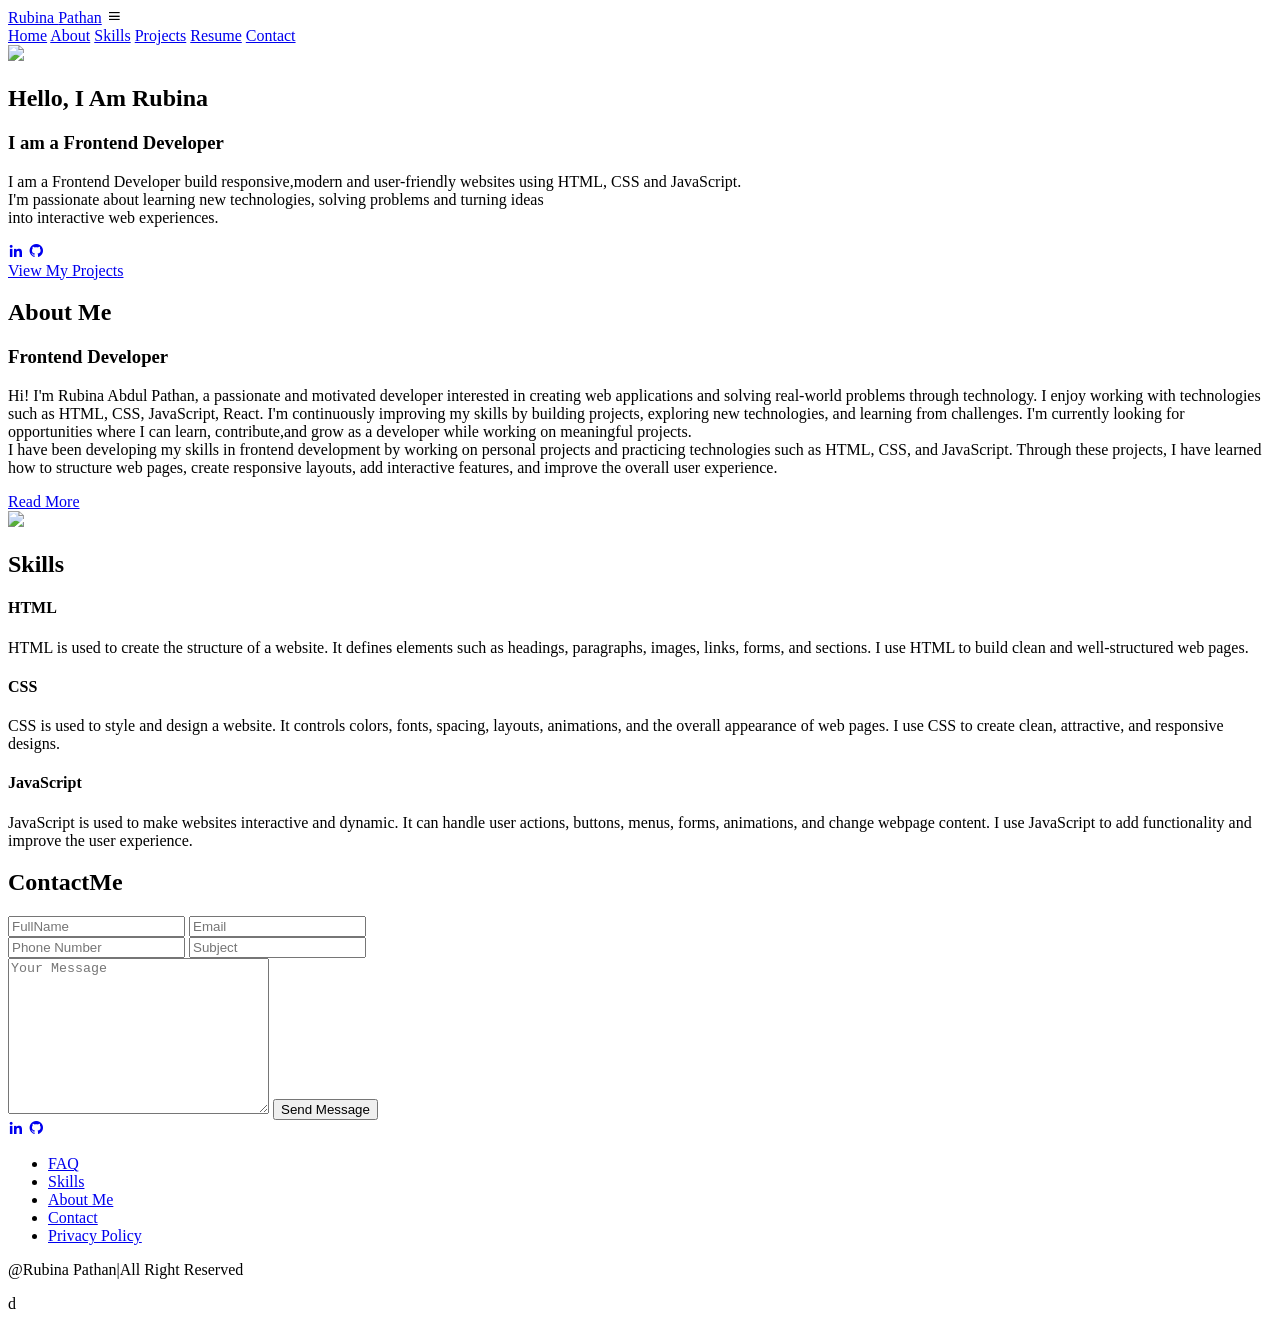
==== index.html @ aa69daaa "Add files via upload" ====
<!DOCTYPE html>
<html lang="en">

<head>
   <meta charset="UTF-8">
   <meta name="viewport" content="width=device-width, initial-scale=1.0">
   <title>Portfolio Website</title>
   <link rel="stylesheet" href="project.css">
   <link href='https://unpkg.com/boxicons@2.1.4/css/boxicons.min.css' rel='stylesheet'>
</head>

<body>

   <a href="https://boxicons.com/icons/menu?s=rounded&w=thin&p=basic"></a>

   <header class="header">
      <a href="index.html" class="logo">Rubina <span>Pathan</span></a>


      <i class='bx bx-menu' id="menu-icon"></i>
      <nav class="navbar">
         <a href="index.html" class="active">Home</a>
         <a href="About.html">About</a>
         <a href="Skills.html">Skills</a>
         <a href="Projects.html">Projects</a>
         <a href="Resume.html">Resume</a>
         <a href="Contact.html">Contact</a>

         <nav>
   </header>


   <section class="home-content" id="home">
      <div class="home-img">
         <img src="../image.jpeg">
      </div>

      <div class="home-content">
         <h1>Hello, I Am <span>Rubina</span></h1>

         <h3> I am a <span>Frontend Developer</span></h3>
         <p>I am a Frontend Developer build responsive,modern and user-friendly
            websites using HTML, CSS and JavaScript.<br>

            I'm passionate about learning new technologies,
            solving problems and turning ideas <br>into
            interactive web experiences.</p>

         <div class="social-icons">
            <a href="#"><i class='bx bxl-linkedin'></i></a>
            <a href="#"><i class='bx bxl-github'></i></a>

         </div>
         <div>
            <a href="Projects.html" class="btn">View My Projects</a>
         </div>
      </div>

   </section>

   <section class="About" id="about">
      <div class="about-content">
         <h2 class="heading">About <span>Me</span></h2>
         <h3>
            <span>Frontend Developer</span>
         </h3>
         <p>

            Hi! I'm Rubina Abdul Pathan, a passionate and motivated developer interested in creating web applications
            and solving real-world problems through technology.
            I enjoy working with technologies such as HTML, CSS, JavaScript, React. I'm continuously improving my skills
            by building
            projects, exploring new technologies, and learning from challenges.
            I'm currently looking for opportunities where I can learn, contribute,and grow as a developer while working
            on meaningful projects.<br>
            I have been developing my skills in frontend development by working on personal projects and practicing
            technologies such as HTML,
            CSS, and JavaScript. Through these projects, I have learned how to structure web pages, create responsive
            layouts, add interactive features, and
            improve the overall user experience.
         </p>

         <a href="About.html" class="btn">Read More</a>
      </div>
      <div class="about-img">

         <img src="../image.jpg">
      </div>

   </section>

   <section class="Skills" id="Skills">
      <h2 class="heading">Skills</h2>

      <div class="services-container">
         <div class="services-box">
            <div class="services-info">
               <h4>HTML</h4>
               <p>HTML is used to create the structure of a website.
                  It defines elements such as headings, paragraphs, images, links, forms, and sections.
                  I use HTML to build clean and well-structured web pages.
               </p>
            </div>
         </div>
         <div class="services-box">
            <div class="services-info">
               <h4>CSS</h4>
               <p>CSS is used to style and design a website.
                  It controls colors, fonts, spacing, layouts, animations, and the overall appearance of web pages.
                  I use CSS to create clean, attractive, and responsive designs.</p>
            </div>
         </div>
         <div class="services-box">
            <div class="services-info">
               <h4>JavaScript</h4>
               <p>

                  JavaScript is used to make websites interactive and dynamic.
                  It can handle user actions, buttons, menus, forms, animations, and change webpage content.
                  I use JavaScript to add functionality and improve the user experience.
               </p>
            </div>

         </div>
   </section>

   <section class="contact" id="contact">
      <h2 class="heading">Contact<span>Me</span></h2>
      <form action="#">
         <div class="input-box">
            <input type="text" placeholder="FullName">
            <input type="email" placeholder="Email">
         </div>
         <div class="input-box">
            <input type="number" placeholder="Phone Number">
            <input type="text" placeholder="Subject">
         </div>
         <textarea name="" id="" cols="30" rows="10" placeholder="Your Message"></textarea>
         <input type="submit" value="Send Message" class="btn">
      </form>
   </section>
   <footer class="footer">
      <div class="social">
         <div class="social-icons">
            <a href="#"><i class='bx bxl-linkedin'></i></a>
            <a href="#"><i class='bx bxl-github'></i></a>

         </div>
      </div>

      <ul class="list">
         <li>
            <a href="#">FAQ</a>
         </li>
         <li>
            <a href="#">Skills</a>
         </li>
         <li>
            <a href="#">About Me</a>
         </li>
         <li>
            <a href="#">Contact</a>
         </li>
         <li>
            <a href="#">Privacy Policy</a>
         </li>
      </ul>
      <p class="copyright">
         @Rubina Pathan|All Right Reserved
      </p>
   </footer>


   <script src="project.jS"></script>
</body>

</html>
d
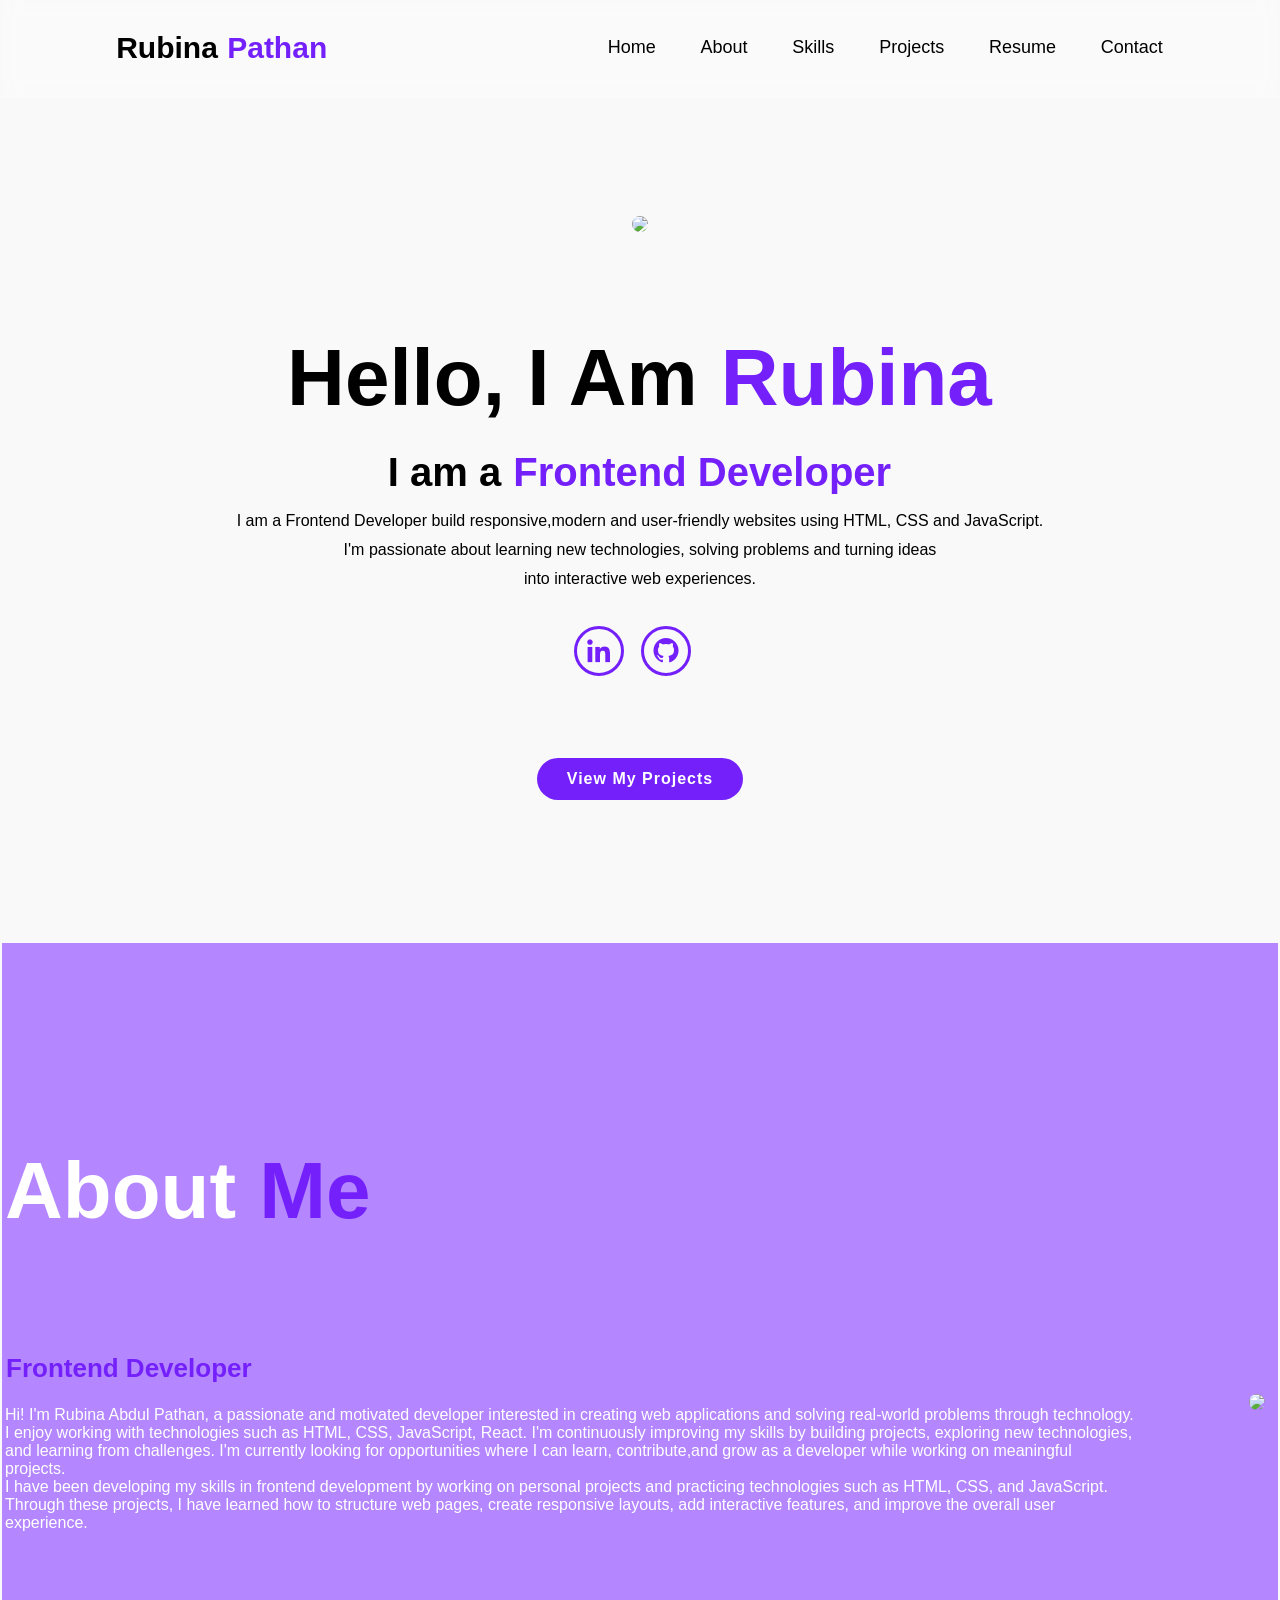
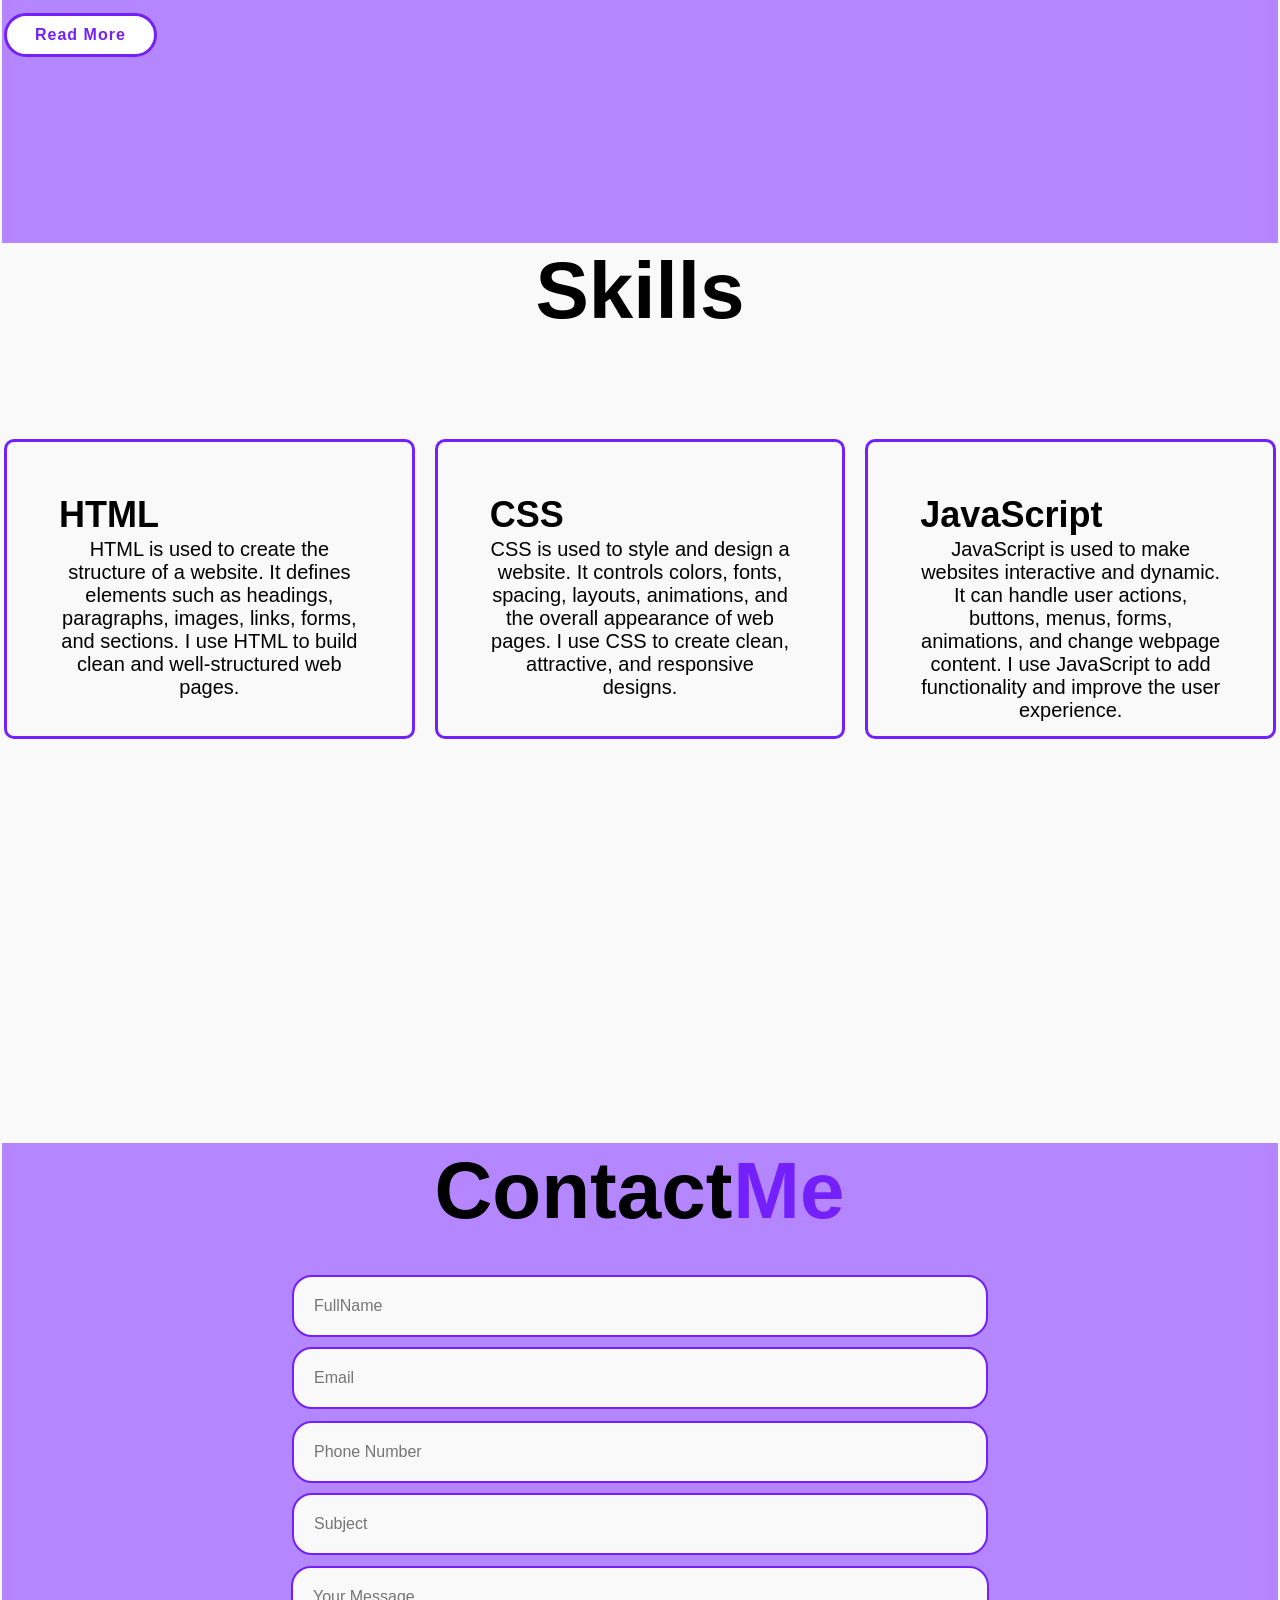
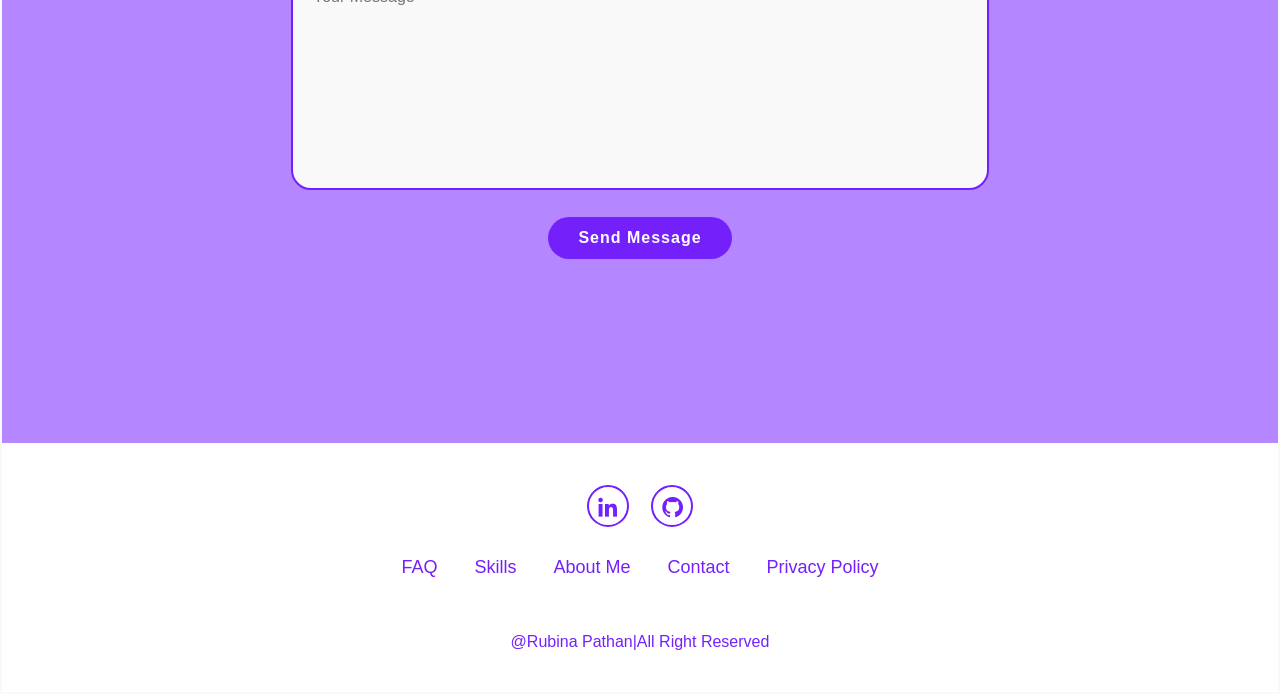
==== commit 34a05b77: "Update index.html" ====
--- a/index.html
+++ b/index.html
@@ -8,7 +8,7 @@
    <link rel="stylesheet" href="project.css">
    <link href='https://unpkg.com/boxicons@2.1.4/css/boxicons.min.css' rel='stylesheet'>
 </head>
-
+<link rel="stylesheet" href="project.css">
 <body>
 
    <a href="https://boxicons.com/icons/menu?s=rounded&w=thin&p=basic"></a>
@@ -175,4 +175,3 @@
 </body>
 
 </html>
-d
--- a/project.css
+++ b/project.css
@@ -0,0 +1,743 @@
+*{
+    margin: 0;
+    padding: 1px;
+    box-sizing: border-box;
+    text-decoration: none;
+    border: none;
+    outline: none;
+    scroll-behavior: smooth;
+    font-family:sans-serif;
+
+} 
+:root{
+    --bg-color:#f9f9f9;
+     --second-bg-color:#b486ff;
+     --text-color:black;
+     --main-color:#7420fb;
+
+}
+html{
+    font-size: 62.5%;
+    overflow-x: hidden;
+}
+body{
+    background-color: var(--bg-color);
+    color: var(--text-color);
+}
+.header{
+    position: fixed;
+    top:0;
+    left: 0;
+    width:100%;
+    padding:3rem 9%;
+    background:rgba(255,255,255,0.2);
+    border-bottom: 1px solid rgba(255,255,255,0.25);
+    backdrop-filter: blur(10px);
+    display: flex;
+    align-items: center;
+    justify-content: space-between;
+    Z-index:100;
+
+}
+.logo{
+    font-size: 3rem;
+    color: var(--text-color);
+    font-weight: 800;
+    cursor: pointer;
+    transition: 0.3s ease-in-out;
+}
+.logo:hover{
+         transform: scale(1.1);
+}
+.navbar a{
+         
+      font-size: 1.8rem;
+      color:var(--text-color);
+      margin-left: 4rem;
+      font-weight: 500;
+      transition: 0.3s ease;
+      border-bottom: 3px solid transparent;
+
+}
+.navbar a:hover,
+.navbar a:active{
+    color:var(--main-color);
+    border-bottom: 3px solid var(--main-color);
+
+}
+#menu-icon{
+    font-size: 3.6rem;
+    color:var(--main-color);
+    display: none;
+}
+section{
+    min-height: 100vh;
+    padding: 10rem 9% 10 rem;
+   
+}
+.home{
+    display:flex;
+    justify-content: center;
+    align-items: center;
+    flex-direction: column;
+    gap:1rem;
+
+} 
+.home-content{
+    display: flex;
+    flex-direction: column;
+    align-items: center;
+    text-align: center;
+    justify-content: center;
+    margin-top: 3rem;
+}
+span{
+    color:var(--main-color);
+}
+.logo span{
+   
+     color:var(--main-color);
+}
+.home-content h3{
+    font-size: 4rem;
+    margin:10px 0;
+}
+
+.home-content h1{
+     
+     font-size: 8rem;
+     font-weight: 700;
+     line-height: 1;
+}
+  
+
+.home-img{
+    border-radius: 50%;
+}
+.home-img img{
+    position: relative;
+    top:2rem;
+    width:20vw;
+    border-radius: 50%;
+    border:10px solid transparent;
+    cursor: pointer;
+    transition: 0.5s ease-in-out;
+   
+
+}
+.home-img img:hover{
+    border:10px solid var(--main-color);
+    transform: scale(1.05);
+}
+.home-content p{
+    font-size: 1.6rem;
+    line-height:1.8;
+    font-weight:500;
+    max-width: 1000px;
+}
+.social-icons a{
+    display:inline-flex;
+    justify-content: center;
+    align-items: center;
+    width:5rem;
+    height:5rem;
+    background: transparent;
+    border:0.3rem  solid var(--main-color);
+    font-size:3rem;
+    border-radius: 50%;
+    color:var(--main-color);
+    margin: 3rem 1.5rem 3rem 0;
+    transition: 0.3s ease-in-out;
+}
+.social-icons a:hover{
+    color:white;
+    transform: scale(1.3)translateY(-5px);
+    background-color: var(--main-color);
+}
+.btn{
+    display:inline-block;
+     padding:1rem 2.8rem;
+     background: var(--main-color);
+     border-radius: 4rem;
+     font-size: 1.6rem;
+     color:white;
+     border:2px solid transparent;
+     letter-spacing: 0.1rem;
+     font-weight: 600;
+     transition: 0.3s ease-in-out;
+     cursor:pointer;
+     
+     
+}
+.btn:hover{
+    transform: scale(1.05);
+    background: var(--bg-color);
+    color:var(--main-color);
+    border:2px solid var(--main-color);
+    
+}
+/* About page */
+#about{
+    display: flex;
+    justify-content: center;
+    align-items: center;
+    gap:10rem;
+    background: var(--second-bg-color);
+    color:white;
+}
+.about-img img{
+    position: relative;
+    width:30vw;
+    border-radius: 50%;
+    border:10px solid transparent;
+    top:1rem;
+    cursor: pointer;
+    transition: 0.5s ease-in-out;
+    margin: 0 auto;
+}
+.about-img img:hover{
+    border:10px solid white;
+    transform: scale(1.05);
+}
+.heading{
+    text-align: center;
+    font-size: 8rem;
+
+}
+.about-content h2{
+    text-align: left;
+    line-height: 1.5;
+}
+.about-content h3{
+    font-size: 2.6rem;
+}
+.about-content p{
+    font-size: 1.6rem;
+    margin: 2rem 0 3rem;
+}
+.about-content .btn{
+    background:white;
+    color:var(--main-color);
+    border: 3px solid var(--main-color);
+}
+.about-content .btn:hover{
+    background-color: var(--main-color);
+    color:white;
+}
+
+::-webkit-scrollbar{
+    width:15px;
+}
+::-webkit-scrollbar-thumb{
+    background-color: var(--main-color);
+}
+
+::-webkit-scrollbar-track{
+    background-color: var(--bg-color);
+    width:50px;
+}
+/* Skills-home page */
+.services{
+    background: var(--bg-color);
+    color:var(--text-color);
+}
+.services h2{
+    margin-bottom: 5rem;
+    color:var(--text-color);
+}
+.services-container{
+
+    display: grid;
+    grid-template-columns: repeat(3,1fr);
+    align-items: center;
+    gap:2rem;
+
+}
+.services-box{
+     border:3px solid var(--main-color);
+     height:300px;
+     border-radius:1em;
+     cursor: pointer;
+     transition: 0.3s ease-in-out;
+}
+.services-box:hover{
+    background: var(--main-color);
+    color:white;
+    transform: scale(1.03);
+
+}
+.services-box .services-info{
+
+    display:flex;
+    flex-direction: column;
+    text-align: center;
+    align-items: baseline;
+    padding: 5em;
+}
+.services-info h4{
+
+    font-size:36px;
+    font-weight: 500px;
+}
+.services-info p{
+
+    margin-top: 2rem;
+    font-size:20px;
+    font-weight: 400px;
+    margin: auto;
+}
+.heading{
+    margin-bottom: 100px;
+}
+/* Skills page */
+.Skill-container {
+    margin-top: 100px;
+    cursor: pointer;
+    text-align: center;
+  
+   
+}
+.Skill-container p{
+    font-size: 15px;
+    margin: 40px;
+}
+.Skill-container p:hover{
+    font-size: 18px;
+}
+.Skill-container h3,
+.Skill-container h1{
+    font-size: 20px;
+    color: var(--text-color);
+}
+.Skill-container h3:hover,
+.Skill-container h1:hover{
+     background-color: var(--main-color);
+    color:white;
+    /* color: var(--main-color); */
+}
+/* Contact page */
+.contact-section strong
+.contact-section h1,
+.contact-section h2 {
+    width: 100%;
+   
+   
+}
+.contact-section strong:hover,
+.contact-section h2:hover,
+.contact-section h1:hover{ 
+    background-color:var(--main-color);
+
+   color: white;
+   font-size: 20px;
+}
+.contact-section p:hover{
+    font-size: 20px;
+    
+}
+.contact-container {
+    max-width: 900px;
+    margin: 0 auto;
+}
+.contact-section p{
+    margin-bottom: 30px;
+}
+.contact-intro {
+    margin-top: 25px;
+    line-height: 1.8;
+}
+
+.contact-info {
+    margin-top: 45px;
+}
+
+.contact-info p {
+    margin-bottom: 30px;
+    line-height: 1.8;
+}
+
+.connect-section {
+    margin-top: 50px;
+}
+
+.contact-section {
+    min-height: 10vh;
+}
+
+
+.connect-section h2 {
+    margin-bottom: 25px;
+}
+
+.connect-section p {
+    line-height: 1.8;
+}
+.contact{
+    background-color:var(--second-bg-color) ;
+}
+.contact h2{
+    margin-bottom: 3rem;
+}
+.contact form{
+
+  max-width: 70rem;
+  margin: 1rem auto;
+  text-align: center;
+  margin-bottom: 3rem;
+
+}
+.contact form .input-box{
+
+    display:flex;
+    justify-content: center;
+    flex-wrap: wrap;
+}
+.contact form .input-box input,
+.contact form textarea{
+
+    width: 100%;
+    padding:2rem;
+    font-size: 1.6rem;
+    color:var(--text-color);
+    background: var(--bg-color);
+   border-radius: 2rem;
+   border: 2px solid var(--main-color);
+   margin: 0.5rem 0;
+   resize: none;
+}
+.contact form .btn{
+    margin-top: 2rem;
+}
+.contact-section{
+    margin-top: 50px;
+}
+.contact-section p{
+    font-size: 15px;
+}
+.contactpage h2{
+    margin-bottom: 3rem;
+}
+.contactpage form{
+
+  max-width: 70rem;
+  margin: 1rem auto;
+  text-align: center;
+  margin-bottom: 3rem;
+
+}
+.contactpage form .form-box{
+
+    display:flex;
+    justify-content: center;
+    flex-wrap: wrap;
+}
+.contactpage form .form-box input,
+.contactpage form textarea{
+
+    width: 100%;
+    padding:2rem;
+    font-size: 1.6rem;
+    color:var(--text-color);
+    background: var(--bg-color);
+   border-radius: 2rem;
+   border: 2px solid var(--main-color);
+   margin: 0.5rem 0;
+   resize: none;
+}
+.contactpage form .btn{
+    margin-top: 2rem;
+}
+.footer{
+    position: relative;
+    bottom: 0;
+    width:100%;
+    padding:40px 0;
+    background-color: white;
+}
+.footer .social{
+
+    text-align: center;
+    padding-bottom: 25px;
+    color:var(--main-color);
+
+}
+.footer .social a{
+    font-size: 25px;
+    color:var(--main-color);
+    border:2px solid var(--main-color);
+    width: 42px;
+    height: 42px;
+    line-height: 42px;
+    display: inline-block;
+    text-align: center;
+    border-radius: 50%;
+    margin: 0 10px;
+    transition: 0.3s ease;
+}
+.footer .social a:hover{
+    transform: scale(1.2)translateY(-10px);
+    background-color: var(--main-color);
+    color:white;
+}
+.footer ul{
+    margin-top: 0;
+    padding: 0;
+    font-size: 18px;
+    line-height: 1.6;
+    margin-bottom: 0;
+    text-align: center;
+}
+.footer ul  li a{
+    color:var(--main-color);
+    border-bottom: 3px solid transparent;
+    transition: 0.3 ease;
+}
+.footer ul  li a:hover{
+
+    border-bottom: 3px solid var(--main-color);
+}
+.footer ul  li{
+    display: inline-block;
+    padding: 0 15px;
+}
+.footer .copyright{
+    margin-top: 50px;
+    text-align: center;
+    font-size: 16px;
+    color:var(--main-color);
+}
+@media(max-width:1285){
+    html{
+        font-size: 55%;
+    }
+    .services-container{
+        padding-bottom: 7rem;
+        grid-template-columns: repeat(2,1fr);
+        margin: 0 5rem;
+    }
+    .home-img{
+        width:32vw
+    }
+}
+@media(max-width:991px){
+
+header{
+    padding:2rem 3%
+}
+section{
+    padding:10rem 3% 2rem;
+
+}
+.services{
+    padding-bottom: 7rem;
+}
+.footer{
+    padding:2rem 3%;
+}
+}
+@media(max-width:895px){
+    #menu-icon{
+        display:block;
+
+    }
+    .navbar{
+        position: absolute;
+        top:100%;
+        right:0;
+        width:50%;
+        padding: 1rem 3%;
+        border-bottom-left-radius: 2rem;
+        background: white;
+        border-left: 3px solid var(--main-color);
+        border-bottom: 3px solid var(--main-color);
+        display: none;
+    }
+    .navbar.active{
+        display: block;
+    }
+    .navbar a{
+        display:block;
+        font-size: 2rem;
+        margin: 3rem 0;
+        color:var(--text-color);
+
+    }
+    .home{
+        flex-direction: column;
+        margin: 5rem 4rem;
+    }
+    .home-content{
+        font-size: 2.6rem;
+
+        }
+ .home-content h1{
+    font-size: 5rem;
+ }
+ .home-img img{
+    width:70vw;
+    margin-top: 4rem;
+ }
+ .about{
+    flex-direction: column-reverse;
+
+ }
+.about-content{
+    margin: 0 2rem 4rem;
+}
+.about-img img{
+    width:64vw;
+    margin-top: 1rem;
+    margin-bottom: 3rem;
+}
+.services h2{
+    margin-bottom: 3rem;
+
+}
+.services-container{
+    grid-template-columns:repeat(1,1fr);
+}
+}
+
+/* About page */
+
+ .Aboutpage {
+    padding-top: 150px;
+    font-size: 1.3rem;
+   
+}
+.Aboutpage h3 {
+    margin-top: 30px;
+}
+
+.header1 {
+     position: fixed;
+    top:0;
+    left: 0;
+    width:100%;
+    padding:3rem 9%;
+    background:rgba(255,255,255,0.2);
+    border-bottom: 1px solid rgba(255,255,255,0.25);
+    backdrop-filter: blur(10px);
+    display: flex;
+    align-items: center;
+    justify-content: space-between;
+    Z-index:100;
+}
+.Aboutpage about-section {
+    min-height: 100vh;
+    padding: 150px 9% 80px;
+    background: #0f0f0f;
+    color: #ffffff;
+  
+}
+.about-container{
+    margin-top: 15px;
+    
+}
+.about-container h3,h1{
+    margin-top: 80px;
+    margin-bottom: 20px;
+    font-size: 20px;
+  
+}
+.about-container p{
+    font-size: 12px;
+}
+.about-container p:hover{
+  transform: scale(1.03);
+     font-size:14px;
+
+}
+.About-page .about-container h1:hover,
+.About-page .about-container h3:hover {
+    transform: scale(1.03);
+    color: var(--main-color);
+    cursor: pointer;
+    transition: 0.2s ease-in-out;
+
+}
+@media(max-width:895px){
+    #about{
+        display:block;
+
+    }
+}
+
+.resume-section{
+    font-size: 13px;
+    margin-top: 20px;
+    margin-left: 50px;
+}
+#resume h3,
+#resume h4{
+     margin-top: 40px;  
+}
+#resume h3:hover,
+#resume h1:hover,
+#resume h4:hover{
+       
+    font-size: 20px;
+       cursor: pointer;
+       color: #7420fb;
+}
+.resume-container h1:hover{
+    font-size: 25px;
+    color: var(--main-color);
+    
+}
+#resume h2{
+
+    font-size: 15px;
+}
+
+.btn{
+    margin-top: 50px;
+   
+}
+ ul:hover{
+    font-size: 15px;
+ }
+ p:hover{
+
+    font-size: 15px;
+}
+
+/* Project page */
+
+.projects-container{
+    
+    margin-top: 30px;
+    font-size: 13px;
+    display: flex;
+    flex-direction: row;
+    justify-content: center;
+    align-items: stretch;
+    gap:200px;
+    flex-wrap: wrap;
+}
+
+#projects{
+    height:400px;
+    width:300px;
+    text-align: center;
+    margin-top: 200px;
+   border: 2px ;
+   border: 3px solid var(--main-color);
+   flex-wrap: wrap;
+   list-style-position: inside;
+
+}
+#projects:hover{
+  background-color: var(--main-color);
+  color: white;
+  z-index: 100px;
+  transition: 1s;
+}
+
+@media (max-width: 800px) {
+    #projects {
+        width: 90%;
+        max-width: 350px;
+        margin: 120px auto 0;
+    }
+}
--- a/project.css
+++ b/project.css
@@ -0,0 +1,743 @@
+*{
+    margin: 0;
+    padding: 1px;
+    box-sizing: border-box;
+    text-decoration: none;
+    border: none;
+    outline: none;
+    scroll-behavior: smooth;
+    font-family:sans-serif;
+
+} 
+:root{
+    --bg-color:#f9f9f9;
+     --second-bg-color:#b486ff;
+     --text-color:black;
+     --main-color:#7420fb;
+
+}
+html{
+    font-size: 62.5%;
+    overflow-x: hidden;
+}
+body{
+    background-color: var(--bg-color);
+    color: var(--text-color);
+}
+.header{
+    position: fixed;
+    top:0;
+    left: 0;
+    width:100%;
+    padding:3rem 9%;
+    background:rgba(255,255,255,0.2);
+    border-bottom: 1px solid rgba(255,255,255,0.25);
+    backdrop-filter: blur(10px);
+    display: flex;
+    align-items: center;
+    justify-content: space-between;
+    Z-index:100;
+
+}
+.logo{
+    font-size: 3rem;
+    color: var(--text-color);
+    font-weight: 800;
+    cursor: pointer;
+    transition: 0.3s ease-in-out;
+}
+.logo:hover{
+         transform: scale(1.1);
+}
+.navbar a{
+         
+      font-size: 1.8rem;
+      color:var(--text-color);
+      margin-left: 4rem;
+      font-weight: 500;
+      transition: 0.3s ease;
+      border-bottom: 3px solid transparent;
+
+}
+.navbar a:hover,
+.navbar a:active{
+    color:var(--main-color);
+    border-bottom: 3px solid var(--main-color);
+
+}
+#menu-icon{
+    font-size: 3.6rem;
+    color:var(--main-color);
+    display: none;
+}
+section{
+    min-height: 100vh;
+    padding: 10rem 9% 10 rem;
+   
+}
+.home{
+    display:flex;
+    justify-content: center;
+    align-items: center;
+    flex-direction: column;
+    gap:1rem;
+
+} 
+.home-content{
+    display: flex;
+    flex-direction: column;
+    align-items: center;
+    text-align: center;
+    justify-content: center;
+    margin-top: 3rem;
+}
+span{
+    color:var(--main-color);
+}
+.logo span{
+   
+     color:var(--main-color);
+}
+.home-content h3{
+    font-size: 4rem;
+    margin:10px 0;
+}
+
+.home-content h1{
+     
+     font-size: 8rem;
+     font-weight: 700;
+     line-height: 1;
+}
+  
+
+.home-img{
+    border-radius: 50%;
+}
+.home-img img{
+    position: relative;
+    top:2rem;
+    width:20vw;
+    border-radius: 50%;
+    border:10px solid transparent;
+    cursor: pointer;
+    transition: 0.5s ease-in-out;
+   
+
+}
+.home-img img:hover{
+    border:10px solid var(--main-color);
+    transform: scale(1.05);
+}
+.home-content p{
+    font-size: 1.6rem;
+    line-height:1.8;
+    font-weight:500;
+    max-width: 1000px;
+}
+.social-icons a{
+    display:inline-flex;
+    justify-content: center;
+    align-items: center;
+    width:5rem;
+    height:5rem;
+    background: transparent;
+    border:0.3rem  solid var(--main-color);
+    font-size:3rem;
+    border-radius: 50%;
+    color:var(--main-color);
+    margin: 3rem 1.5rem 3rem 0;
+    transition: 0.3s ease-in-out;
+}
+.social-icons a:hover{
+    color:white;
+    transform: scale(1.3)translateY(-5px);
+    background-color: var(--main-color);
+}
+.btn{
+    display:inline-block;
+     padding:1rem 2.8rem;
+     background: var(--main-color);
+     border-radius: 4rem;
+     font-size: 1.6rem;
+     color:white;
+     border:2px solid transparent;
+     letter-spacing: 0.1rem;
+     font-weight: 600;
+     transition: 0.3s ease-in-out;
+     cursor:pointer;
+     
+     
+}
+.btn:hover{
+    transform: scale(1.05);
+    background: var(--bg-color);
+    color:var(--main-color);
+    border:2px solid var(--main-color);
+    
+}
+/* About page */
+#about{
+    display: flex;
+    justify-content: center;
+    align-items: center;
+    gap:10rem;
+    background: var(--second-bg-color);
+    color:white;
+}
+.about-img img{
+    position: relative;
+    width:30vw;
+    border-radius: 50%;
+    border:10px solid transparent;
+    top:1rem;
+    cursor: pointer;
+    transition: 0.5s ease-in-out;
+    margin: 0 auto;
+}
+.about-img img:hover{
+    border:10px solid white;
+    transform: scale(1.05);
+}
+.heading{
+    text-align: center;
+    font-size: 8rem;
+
+}
+.about-content h2{
+    text-align: left;
+    line-height: 1.5;
+}
+.about-content h3{
+    font-size: 2.6rem;
+}
+.about-content p{
+    font-size: 1.6rem;
+    margin: 2rem 0 3rem;
+}
+.about-content .btn{
+    background:white;
+    color:var(--main-color);
+    border: 3px solid var(--main-color);
+}
+.about-content .btn:hover{
+    background-color: var(--main-color);
+    color:white;
+}
+
+::-webkit-scrollbar{
+    width:15px;
+}
+::-webkit-scrollbar-thumb{
+    background-color: var(--main-color);
+}
+
+::-webkit-scrollbar-track{
+    background-color: var(--bg-color);
+    width:50px;
+}
+/* Skills-home page */
+.services{
+    background: var(--bg-color);
+    color:var(--text-color);
+}
+.services h2{
+    margin-bottom: 5rem;
+    color:var(--text-color);
+}
+.services-container{
+
+    display: grid;
+    grid-template-columns: repeat(3,1fr);
+    align-items: center;
+    gap:2rem;
+
+}
+.services-box{
+     border:3px solid var(--main-color);
+     height:300px;
+     border-radius:1em;
+     cursor: pointer;
+     transition: 0.3s ease-in-out;
+}
+.services-box:hover{
+    background: var(--main-color);
+    color:white;
+    transform: scale(1.03);
+
+}
+.services-box .services-info{
+
+    display:flex;
+    flex-direction: column;
+    text-align: center;
+    align-items: baseline;
+    padding: 5em;
+}
+.services-info h4{
+
+    font-size:36px;
+    font-weight: 500px;
+}
+.services-info p{
+
+    margin-top: 2rem;
+    font-size:20px;
+    font-weight: 400px;
+    margin: auto;
+}
+.heading{
+    margin-bottom: 100px;
+}
+/* Skills page */
+.Skill-container {
+    margin-top: 100px;
+    cursor: pointer;
+    text-align: center;
+  
+   
+}
+.Skill-container p{
+    font-size: 15px;
+    margin: 40px;
+}
+.Skill-container p:hover{
+    font-size: 18px;
+}
+.Skill-container h3,
+.Skill-container h1{
+    font-size: 20px;
+    color: var(--text-color);
+}
+.Skill-container h3:hover,
+.Skill-container h1:hover{
+     background-color: var(--main-color);
+    color:white;
+    /* color: var(--main-color); */
+}
+/* Contact page */
+.contact-section strong
+.contact-section h1,
+.contact-section h2 {
+    width: 100%;
+   
+   
+}
+.contact-section strong:hover,
+.contact-section h2:hover,
+.contact-section h1:hover{ 
+    background-color:var(--main-color);
+
+   color: white;
+   font-size: 20px;
+}
+.contact-section p:hover{
+    font-size: 20px;
+    
+}
+.contact-container {
+    max-width: 900px;
+    margin: 0 auto;
+}
+.contact-section p{
+    margin-bottom: 30px;
+}
+.contact-intro {
+    margin-top: 25px;
+    line-height: 1.8;
+}
+
+.contact-info {
+    margin-top: 45px;
+}
+
+.contact-info p {
+    margin-bottom: 30px;
+    line-height: 1.8;
+}
+
+.connect-section {
+    margin-top: 50px;
+}
+
+.contact-section {
+    min-height: 10vh;
+}
+
+
+.connect-section h2 {
+    margin-bottom: 25px;
+}
+
+.connect-section p {
+    line-height: 1.8;
+}
+.contact{
+    background-color:var(--second-bg-color) ;
+}
+.contact h2{
+    margin-bottom: 3rem;
+}
+.contact form{
+
+  max-width: 70rem;
+  margin: 1rem auto;
+  text-align: center;
+  margin-bottom: 3rem;
+
+}
+.contact form .input-box{
+
+    display:flex;
+    justify-content: center;
+    flex-wrap: wrap;
+}
+.contact form .input-box input,
+.contact form textarea{
+
+    width: 100%;
+    padding:2rem;
+    font-size: 1.6rem;
+    color:var(--text-color);
+    background: var(--bg-color);
+   border-radius: 2rem;
+   border: 2px solid var(--main-color);
+   margin: 0.5rem 0;
+   resize: none;
+}
+.contact form .btn{
+    margin-top: 2rem;
+}
+.contact-section{
+    margin-top: 50px;
+}
+.contact-section p{
+    font-size: 15px;
+}
+.contactpage h2{
+    margin-bottom: 3rem;
+}
+.contactpage form{
+
+  max-width: 70rem;
+  margin: 1rem auto;
+  text-align: center;
+  margin-bottom: 3rem;
+
+}
+.contactpage form .form-box{
+
+    display:flex;
+    justify-content: center;
+    flex-wrap: wrap;
+}
+.contactpage form .form-box input,
+.contactpage form textarea{
+
+    width: 100%;
+    padding:2rem;
+    font-size: 1.6rem;
+    color:var(--text-color);
+    background: var(--bg-color);
+   border-radius: 2rem;
+   border: 2px solid var(--main-color);
+   margin: 0.5rem 0;
+   resize: none;
+}
+.contactpage form .btn{
+    margin-top: 2rem;
+}
+.footer{
+    position: relative;
+    bottom: 0;
+    width:100%;
+    padding:40px 0;
+    background-color: white;
+}
+.footer .social{
+
+    text-align: center;
+    padding-bottom: 25px;
+    color:var(--main-color);
+
+}
+.footer .social a{
+    font-size: 25px;
+    color:var(--main-color);
+    border:2px solid var(--main-color);
+    width: 42px;
+    height: 42px;
+    line-height: 42px;
+    display: inline-block;
+    text-align: center;
+    border-radius: 50%;
+    margin: 0 10px;
+    transition: 0.3s ease;
+}
+.footer .social a:hover{
+    transform: scale(1.2)translateY(-10px);
+    background-color: var(--main-color);
+    color:white;
+}
+.footer ul{
+    margin-top: 0;
+    padding: 0;
+    font-size: 18px;
+    line-height: 1.6;
+    margin-bottom: 0;
+    text-align: center;
+}
+.footer ul  li a{
+    color:var(--main-color);
+    border-bottom: 3px solid transparent;
+    transition: 0.3 ease;
+}
+.footer ul  li a:hover{
+
+    border-bottom: 3px solid var(--main-color);
+}
+.footer ul  li{
+    display: inline-block;
+    padding: 0 15px;
+}
+.footer .copyright{
+    margin-top: 50px;
+    text-align: center;
+    font-size: 16px;
+    color:var(--main-color);
+}
+@media(max-width:1285){
+    html{
+        font-size: 55%;
+    }
+    .services-container{
+        padding-bottom: 7rem;
+        grid-template-columns: repeat(2,1fr);
+        margin: 0 5rem;
+    }
+    .home-img{
+        width:32vw
+    }
+}
+@media(max-width:991px){
+
+header{
+    padding:2rem 3%
+}
+section{
+    padding:10rem 3% 2rem;
+
+}
+.services{
+    padding-bottom: 7rem;
+}
+.footer{
+    padding:2rem 3%;
+}
+}
+@media(max-width:895px){
+    #menu-icon{
+        display:block;
+
+    }
+    .navbar{
+        position: absolute;
+        top:100%;
+        right:0;
+        width:50%;
+        padding: 1rem 3%;
+        border-bottom-left-radius: 2rem;
+        background: white;
+        border-left: 3px solid var(--main-color);
+        border-bottom: 3px solid var(--main-color);
+        display: none;
+    }
+    .navbar.active{
+        display: block;
+    }
+    .navbar a{
+        display:block;
+        font-size: 2rem;
+        margin: 3rem 0;
+        color:var(--text-color);
+
+    }
+    .home{
+        flex-direction: column;
+        margin: 5rem 4rem;
+    }
+    .home-content{
+        font-size: 2.6rem;
+
+        }
+ .home-content h1{
+    font-size: 5rem;
+ }
+ .home-img img{
+    width:70vw;
+    margin-top: 4rem;
+ }
+ .about{
+    flex-direction: column-reverse;
+
+ }
+.about-content{
+    margin: 0 2rem 4rem;
+}
+.about-img img{
+    width:64vw;
+    margin-top: 1rem;
+    margin-bottom: 3rem;
+}
+.services h2{
+    margin-bottom: 3rem;
+
+}
+.services-container{
+    grid-template-columns:repeat(1,1fr);
+}
+}
+
+/* About page */
+
+ .Aboutpage {
+    padding-top: 150px;
+    font-size: 1.3rem;
+   
+}
+.Aboutpage h3 {
+    margin-top: 30px;
+}
+
+.header1 {
+     position: fixed;
+    top:0;
+    left: 0;
+    width:100%;
+    padding:3rem 9%;
+    background:rgba(255,255,255,0.2);
+    border-bottom: 1px solid rgba(255,255,255,0.25);
+    backdrop-filter: blur(10px);
+    display: flex;
+    align-items: center;
+    justify-content: space-between;
+    Z-index:100;
+}
+.Aboutpage about-section {
+    min-height: 100vh;
+    padding: 150px 9% 80px;
+    background: #0f0f0f;
+    color: #ffffff;
+  
+}
+.about-container{
+    margin-top: 15px;
+    
+}
+.about-container h3,h1{
+    margin-top: 80px;
+    margin-bottom: 20px;
+    font-size: 20px;
+  
+}
+.about-container p{
+    font-size: 12px;
+}
+.about-container p:hover{
+  transform: scale(1.03);
+     font-size:14px;
+
+}
+.About-page .about-container h1:hover,
+.About-page .about-container h3:hover {
+    transform: scale(1.03);
+    color: var(--main-color);
+    cursor: pointer;
+    transition: 0.2s ease-in-out;
+
+}
+@media(max-width:895px){
+    #about{
+        display:block;
+
+    }
+}
+
+.resume-section{
+    font-size: 13px;
+    margin-top: 20px;
+    margin-left: 50px;
+}
+#resume h3,
+#resume h4{
+     margin-top: 40px;  
+}
+#resume h3:hover,
+#resume h1:hover,
+#resume h4:hover{
+       
+    font-size: 20px;
+       cursor: pointer;
+       color: #7420fb;
+}
+.resume-container h1:hover{
+    font-size: 25px;
+    color: var(--main-color);
+    
+}
+#resume h2{
+
+    font-size: 15px;
+}
+
+.btn{
+    margin-top: 50px;
+   
+}
+ ul:hover{
+    font-size: 15px;
+ }
+ p:hover{
+
+    font-size: 15px;
+}
+
+/* Project page */
+
+.projects-container{
+    
+    margin-top: 30px;
+    font-size: 13px;
+    display: flex;
+    flex-direction: row;
+    justify-content: center;
+    align-items: stretch;
+    gap:200px;
+    flex-wrap: wrap;
+}
+
+#projects{
+    height:400px;
+    width:300px;
+    text-align: center;
+    margin-top: 200px;
+   border: 2px ;
+   border: 3px solid var(--main-color);
+   flex-wrap: wrap;
+   list-style-position: inside;
+
+}
+#projects:hover{
+  background-color: var(--main-color);
+  color: white;
+  z-index: 100px;
+  transition: 1s;
+}
+
+@media (max-width: 800px) {
+    #projects {
+        width: 90%;
+        max-width: 350px;
+        margin: 120px auto 0;
+    }
+}
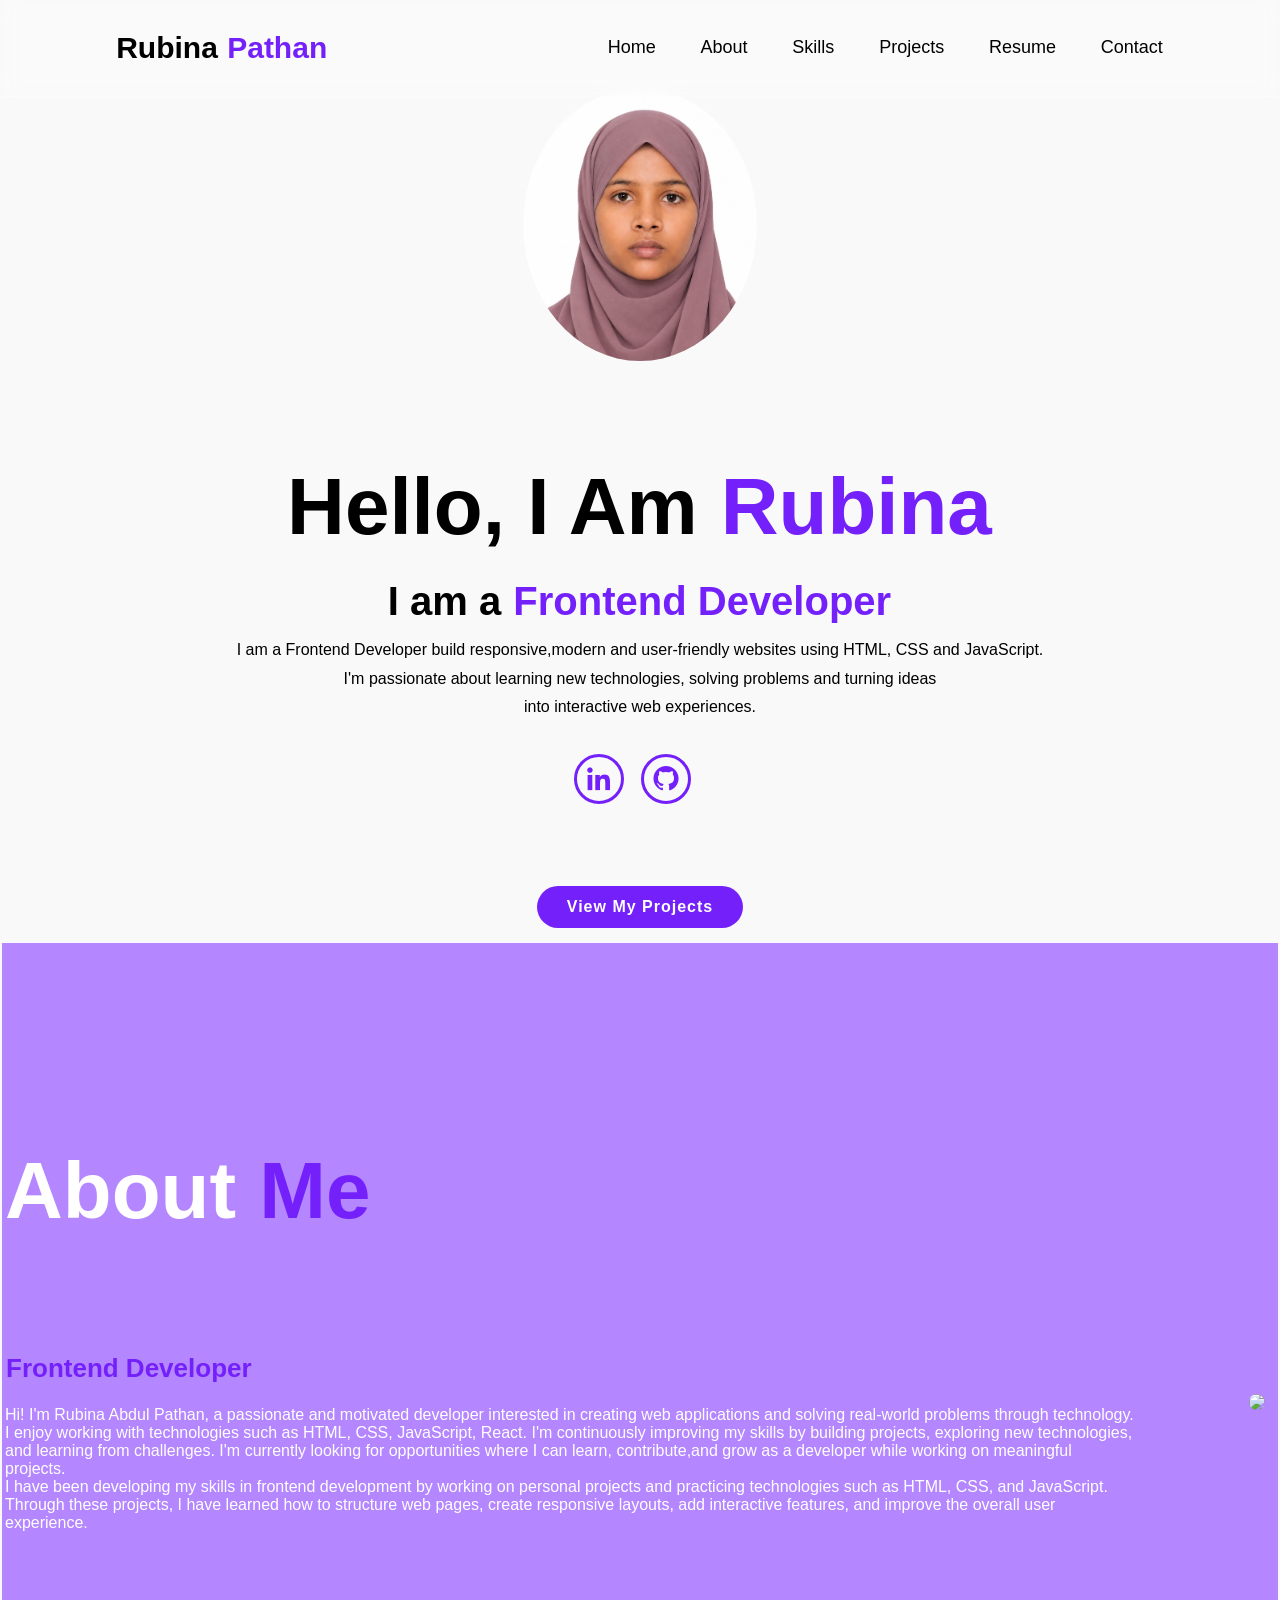
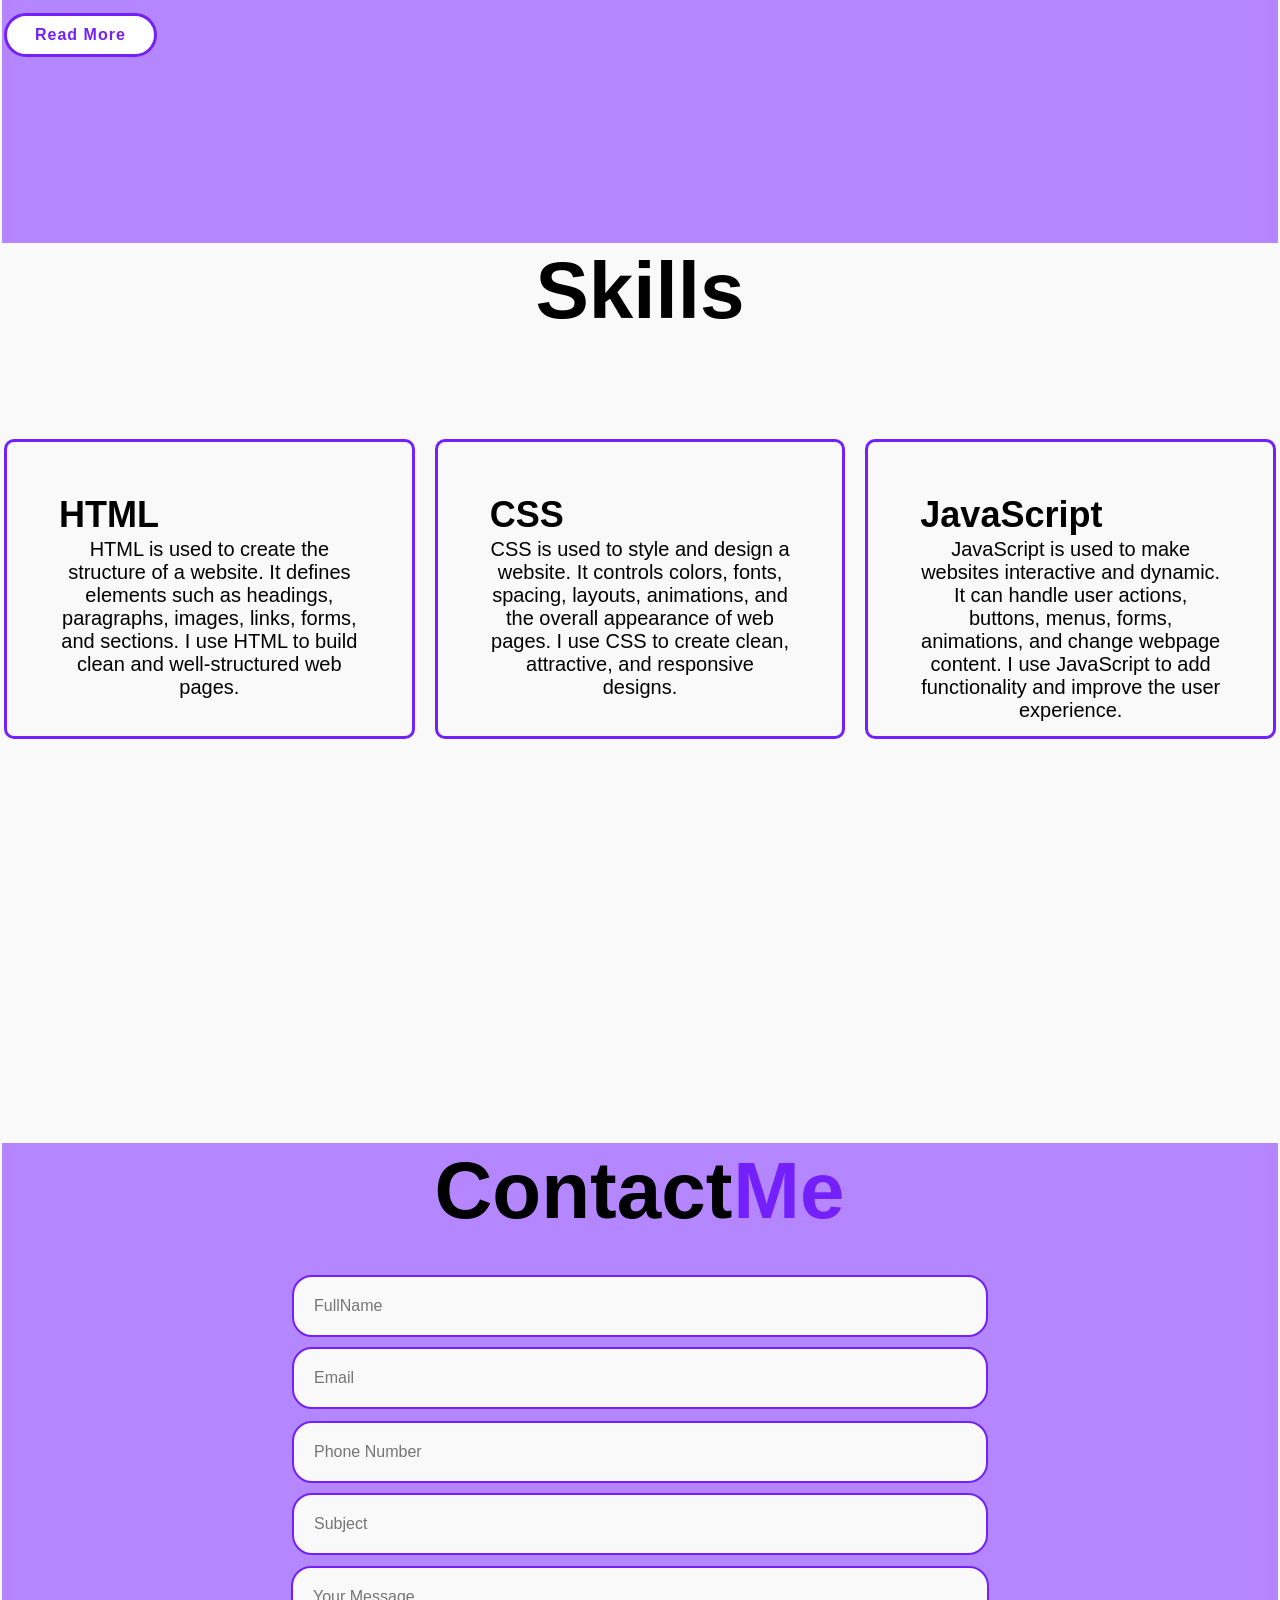
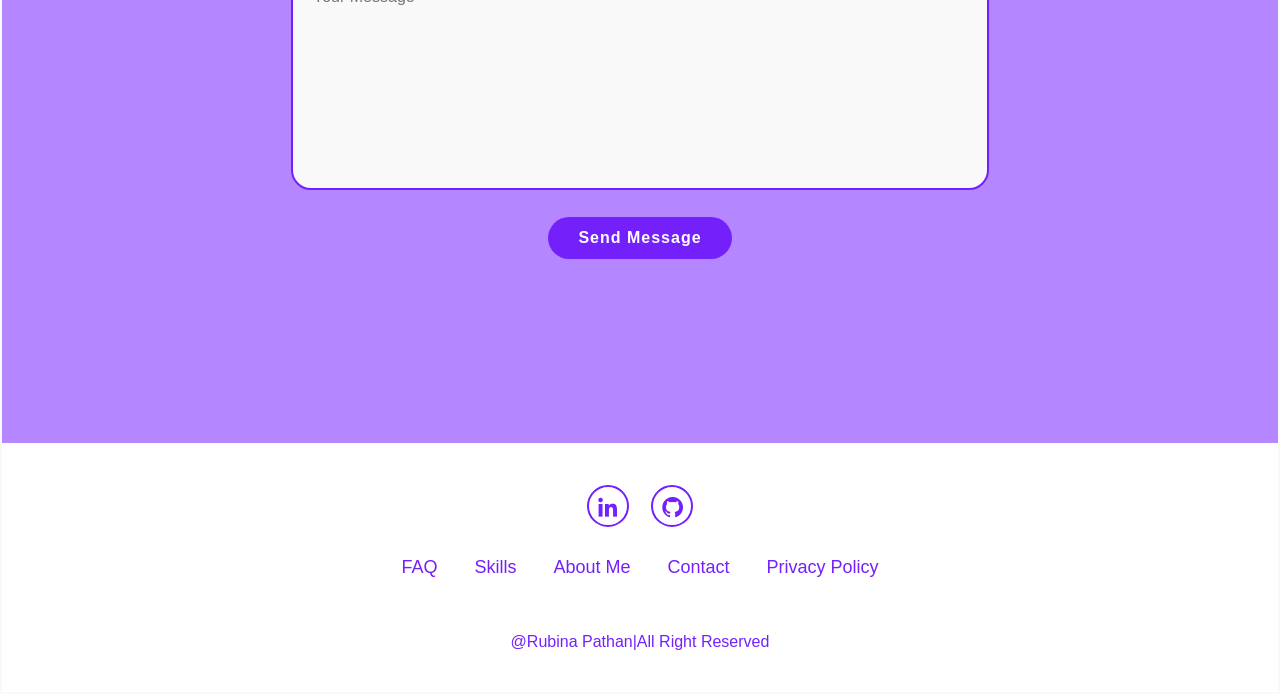
==== commit 571b54df: "Update index.html" ====
--- a/index.html
+++ b/index.html
@@ -32,7 +32,7 @@
 
    <section class="home-content" id="home">
       <div class="home-img">
-         <img src="../image.jpeg">
+         <img src="image.jpeg">
       </div>
 
       <div class="home-content">
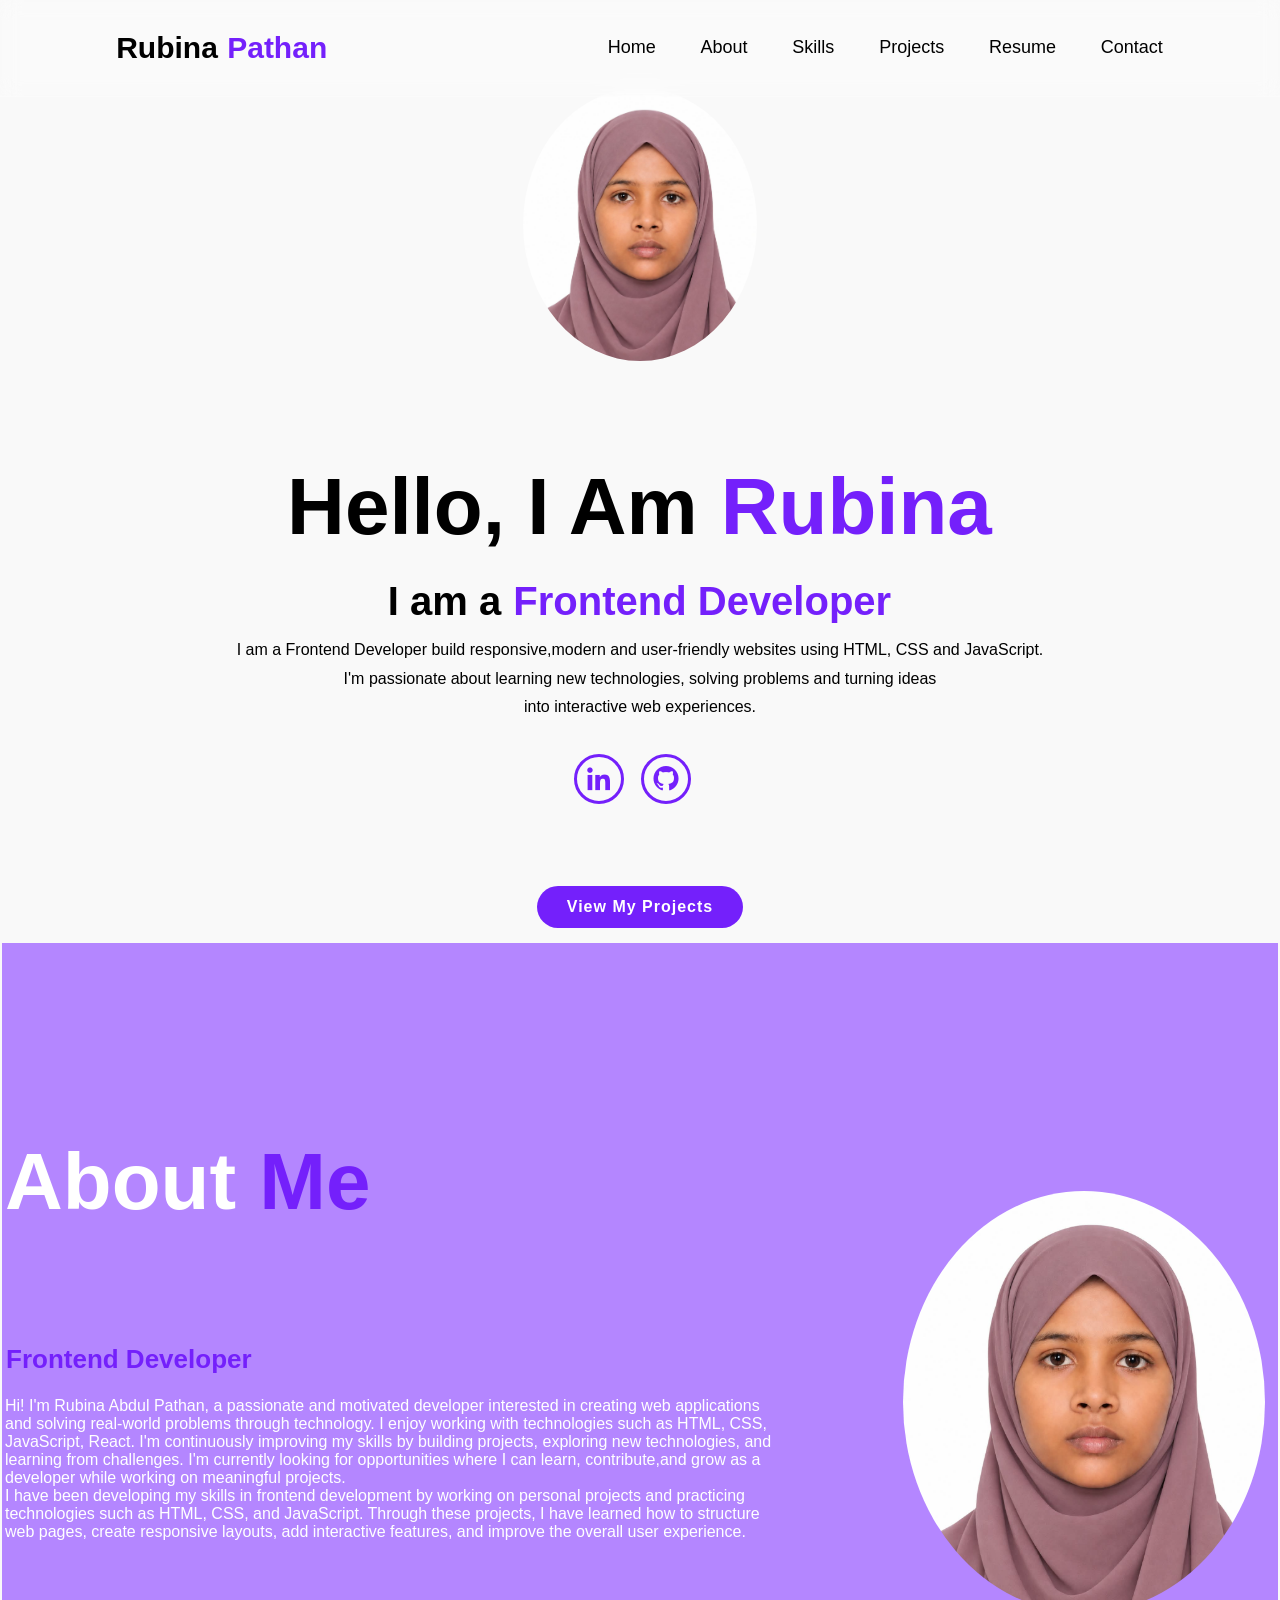
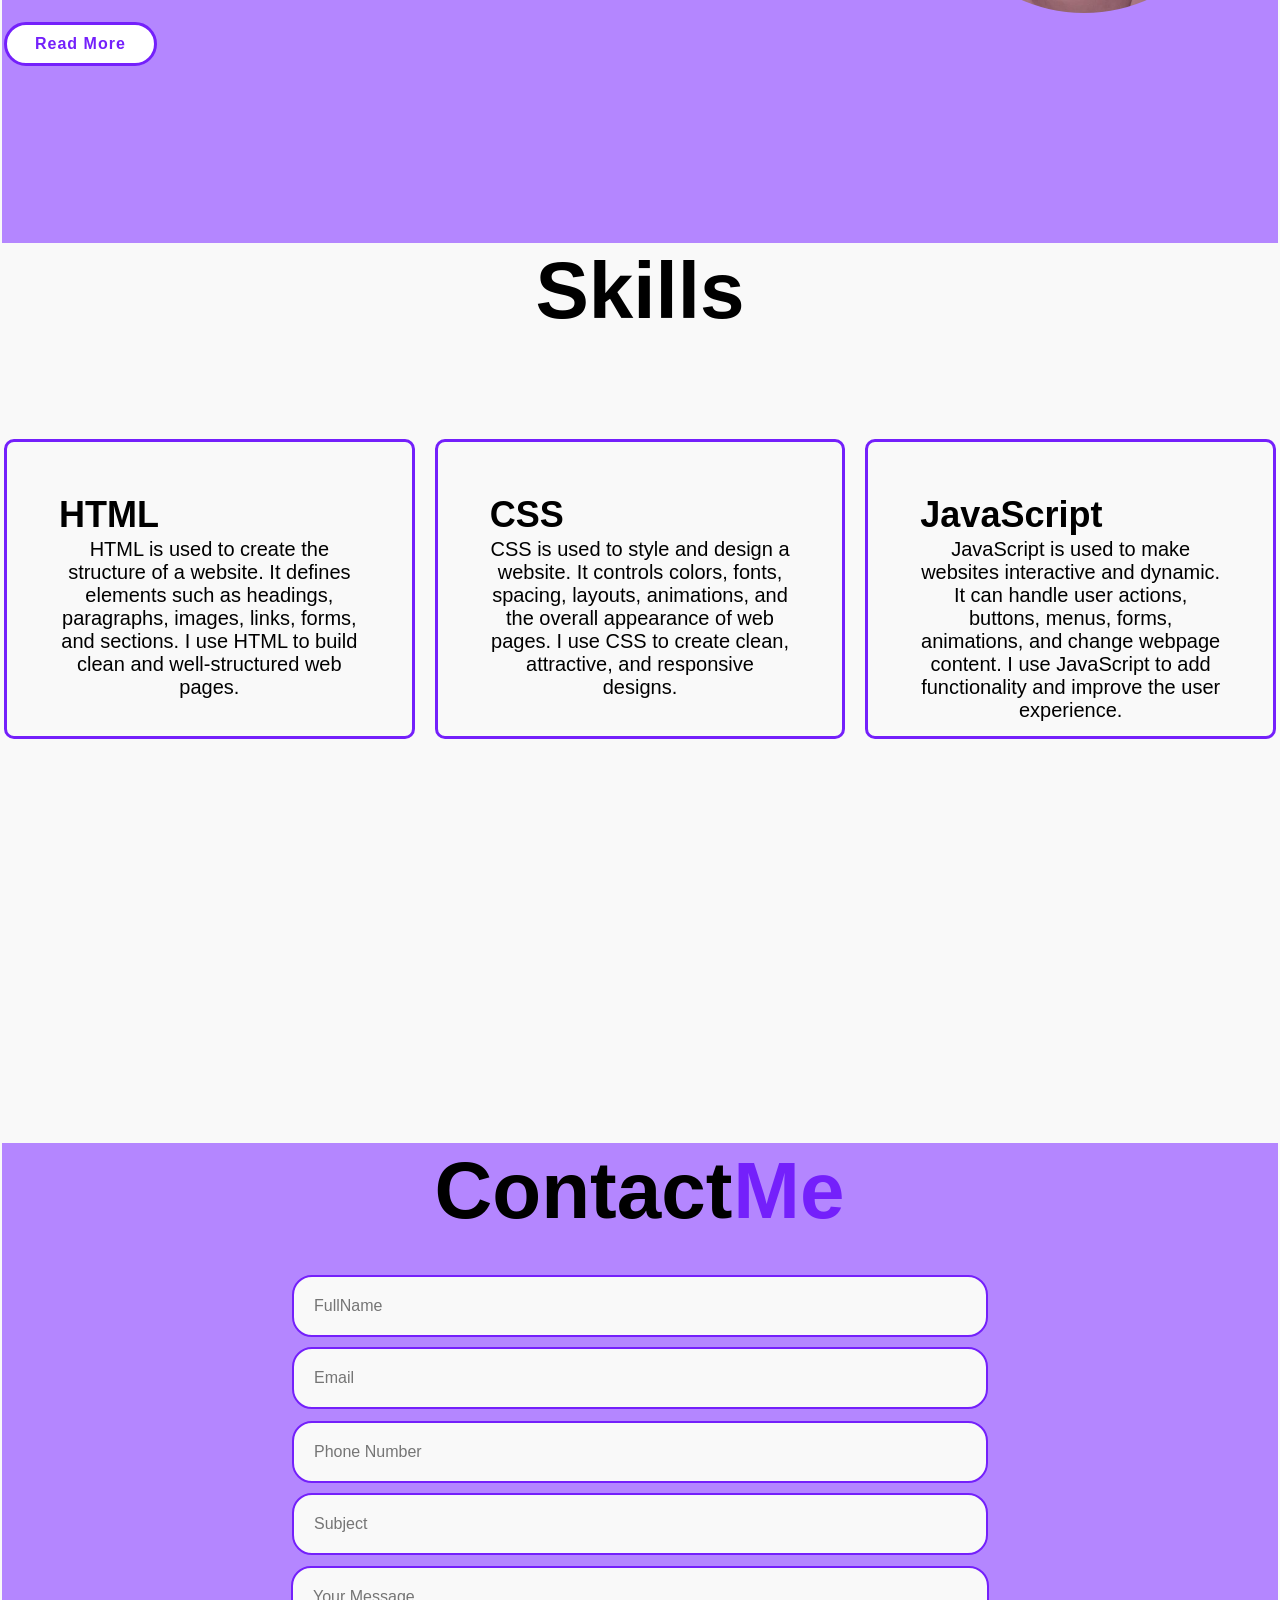
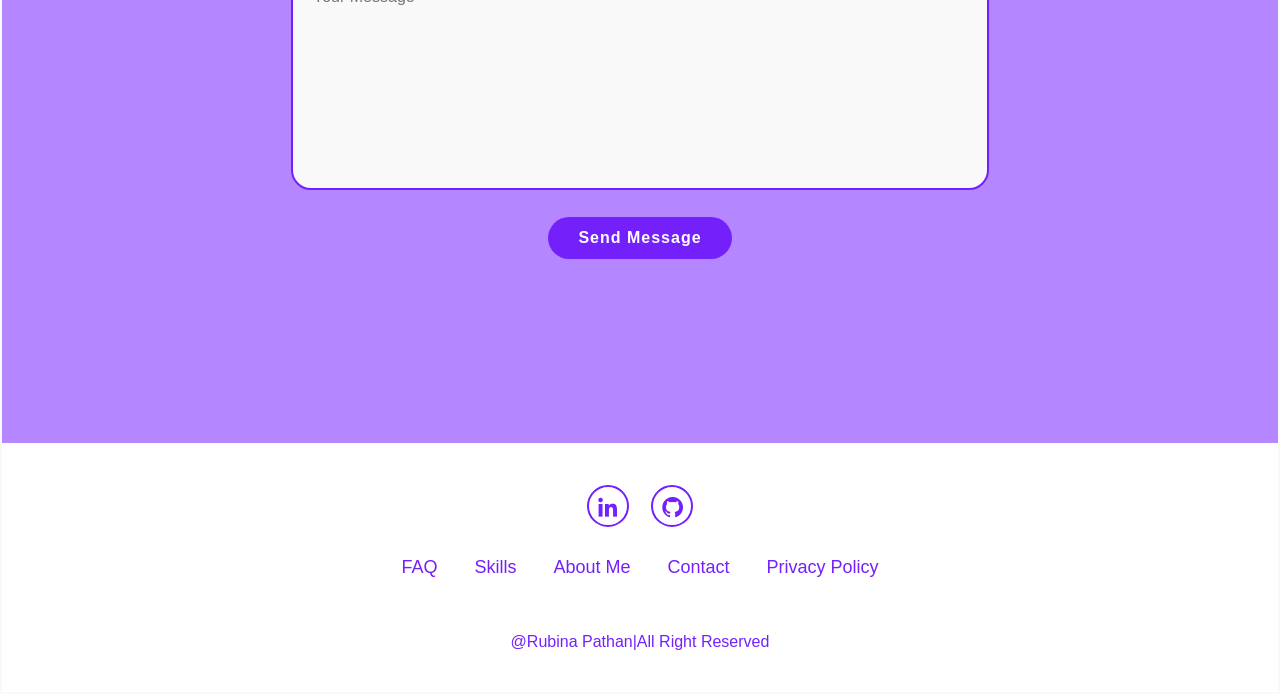
==== commit 8e9e109b: "Update index.html" ====
--- a/index.html
+++ b/index.html
@@ -84,7 +84,7 @@
       </div>
       <div class="about-img">
 
-         <img src="../image.jpg">
+         <img src="image.jpeg">
       </div>
 
    </section>
